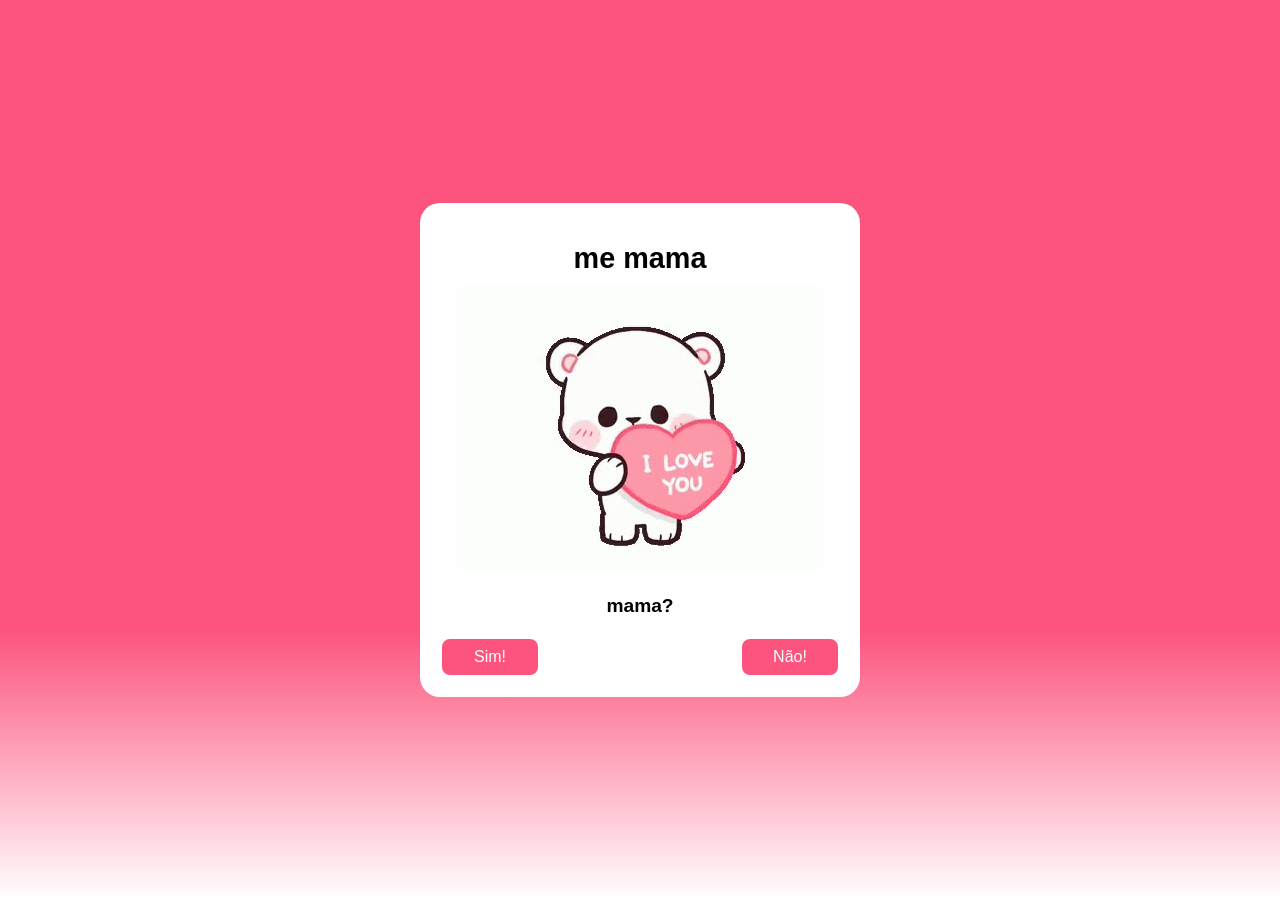
==== index.html @ 200a3e3e "Namoro" ====
<!DOCTYPE html>
<html lang="pt-br">
<head>
    <meta charset="UTF-8">
    <meta name="viewport" content="width=device-width, initial-scale=1.0" />
    <link rel="stylesheet" href="style.css" />
    <title>Teste falso</title>
</head>
<body>
    <div class="painel">
        <h1>me mama</h1>
        <img src="./assets/ursinho-fofo-apaixonado.gif" alt="gif">
        <h2>mama?</h2>

        <div class="buttons">
            <a href="yes.html"><button id="sim">Sim!</button></a>
            <button onmouseover= "desvia()" id="nao">Não!</button>
        </div>
    </div>

    <script src="script.js"></script>
</body>
</html>
---- style.css ----
body{
    font-family: 'Franklin Gothic Medium', 'Arial Narrow', Arial, sans-serif;
    background: linear-gradient(180deg, #FC547E 70%, white);
    display: flex;
    align-items: center;
    justify-content: center;
    width: 100vw;
    height: 100vh; 
    margin: 0;
    padding: 0;
    overflow: hidden;
}

.painel {
    background: white;
    width: 80%;
    max-width: 400px;
    max-height: 90%;
    border-radius: 20px;
    text-align: center;
    padding: 20px;  
    box-shadow: 0px 4px 10px rgba(red, green, blue, alpha);
    position: relative;
}

.painel h1{
    font-size: 1.8rem;
    margin-bottom: 10px;
}

.painel img{
    max-width: 100%;
    height: auto;   
    border-radius: 10px;
}

.painel h2{
    font-size: 1.2rem;
    margin: 20px 0;
}

.painel .buttons {
    display: flex;
    justify-content: space-between;
    flex-direction: row;
    align-items: center;

}

#sim, 
#nao{
    height: 40px;
    width: 100px;
    background: #FC547E;
    border: 2px solid white;
    border-radius: 10px;
    color: white;
    font-size: 1rem;
    cursor: pointer;
}

#sim{
    transition: transform 0.2s ease;
}

#sim:hover{
    transform: scale(1.1);
}

#nao{
    position: absolute;
    transition: top 0.4s ease, left 0.4s ease;
    top: inherit;
    right: 20px;

}
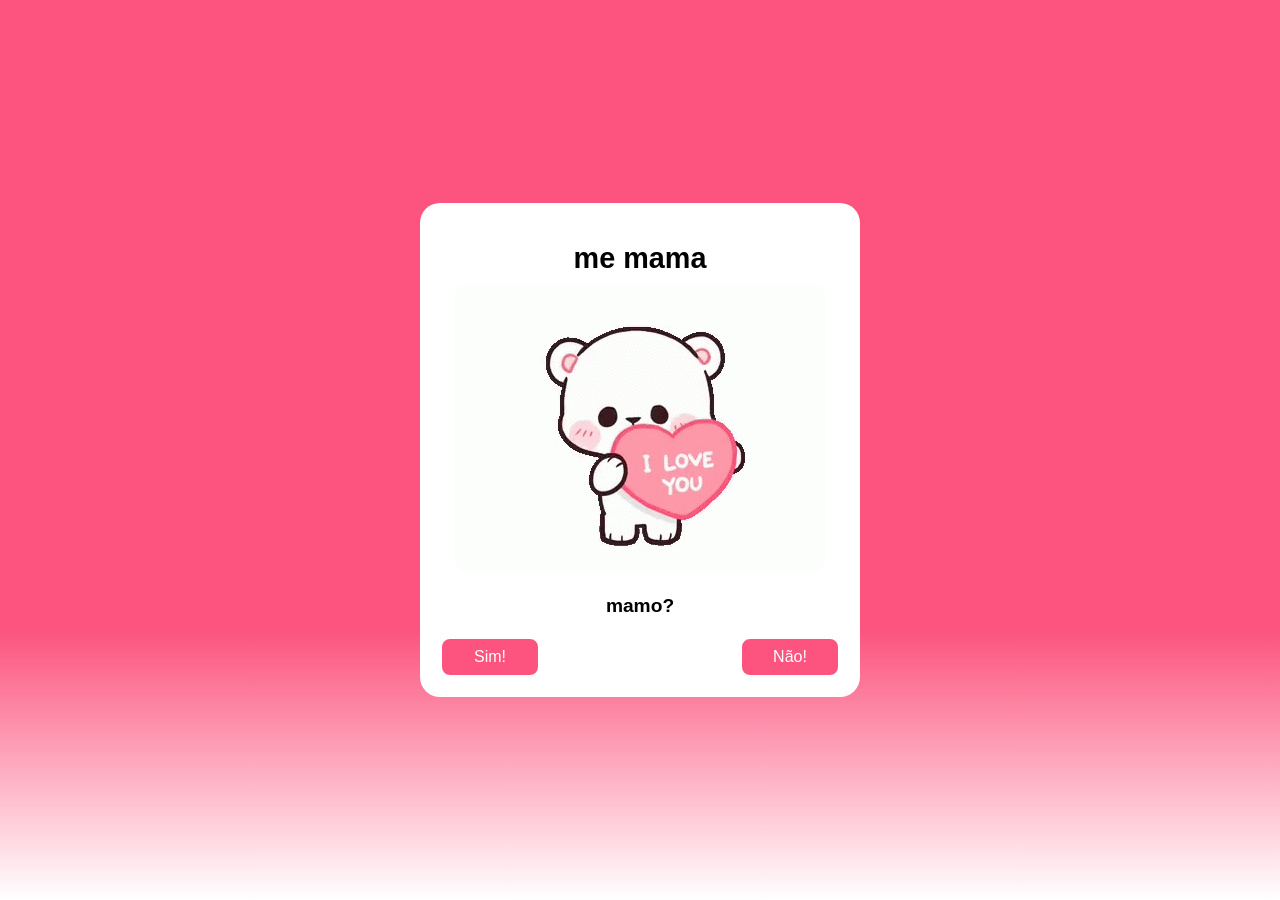
==== commit 260a0410: "Namoro" ====
--- a/index.html
+++ b/index.html
@@ -10,7 +10,7 @@
     <div class="painel">
         <h1>me mama</h1>
         <img src="./assets/ursinho-fofo-apaixonado.gif" alt="gif">
-        <h2>mama?</h2>
+        <h2>mamo?</h2>
 
         <div class="buttons">
             <a href="yes.html"><button id="sim">Sim!</button></a>
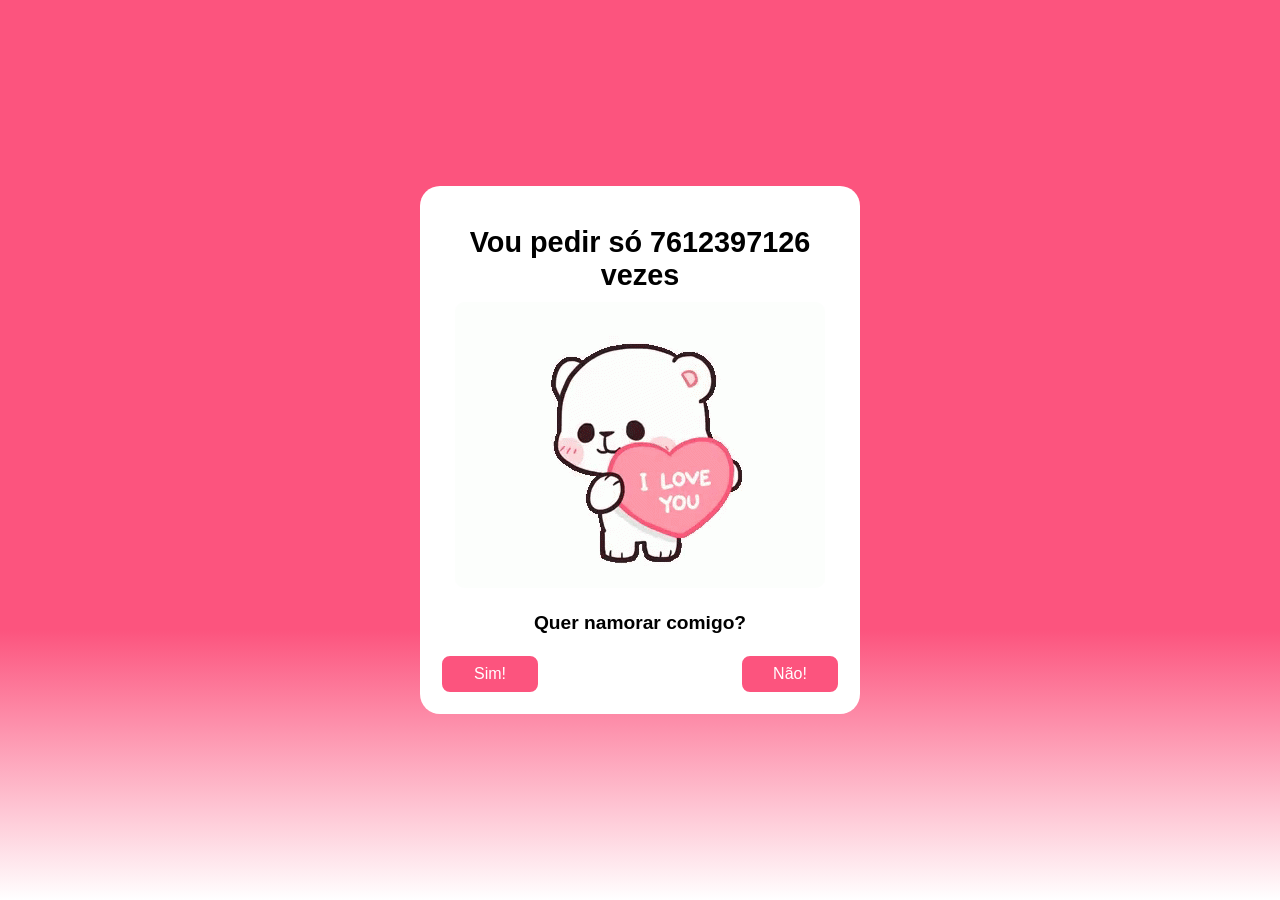
==== commit e053413c: "namoro" ====
--- a/index.html
+++ b/index.html
@@ -4,13 +4,13 @@
     <meta charset="UTF-8">
     <meta name="viewport" content="width=device-width, initial-scale=1.0" />
     <link rel="stylesheet" href="style.css" />
-    <title>Teste falso</title>
+    <title>Pedido de namoro</title>
 </head>
 <body>
     <div class="painel">
-        <h1>me mama</h1>
+        <h1>Vou pedir só 7612397126 vezes</h1>
         <img src="./assets/ursinho-fofo-apaixonado.gif" alt="gif">
-        <h2>mamo?</h2>
+        <h2>Quer namorar comigo?</h2>
 
         <div class="buttons">
             <a href="yes.html"><button id="sim">Sim!</button></a>
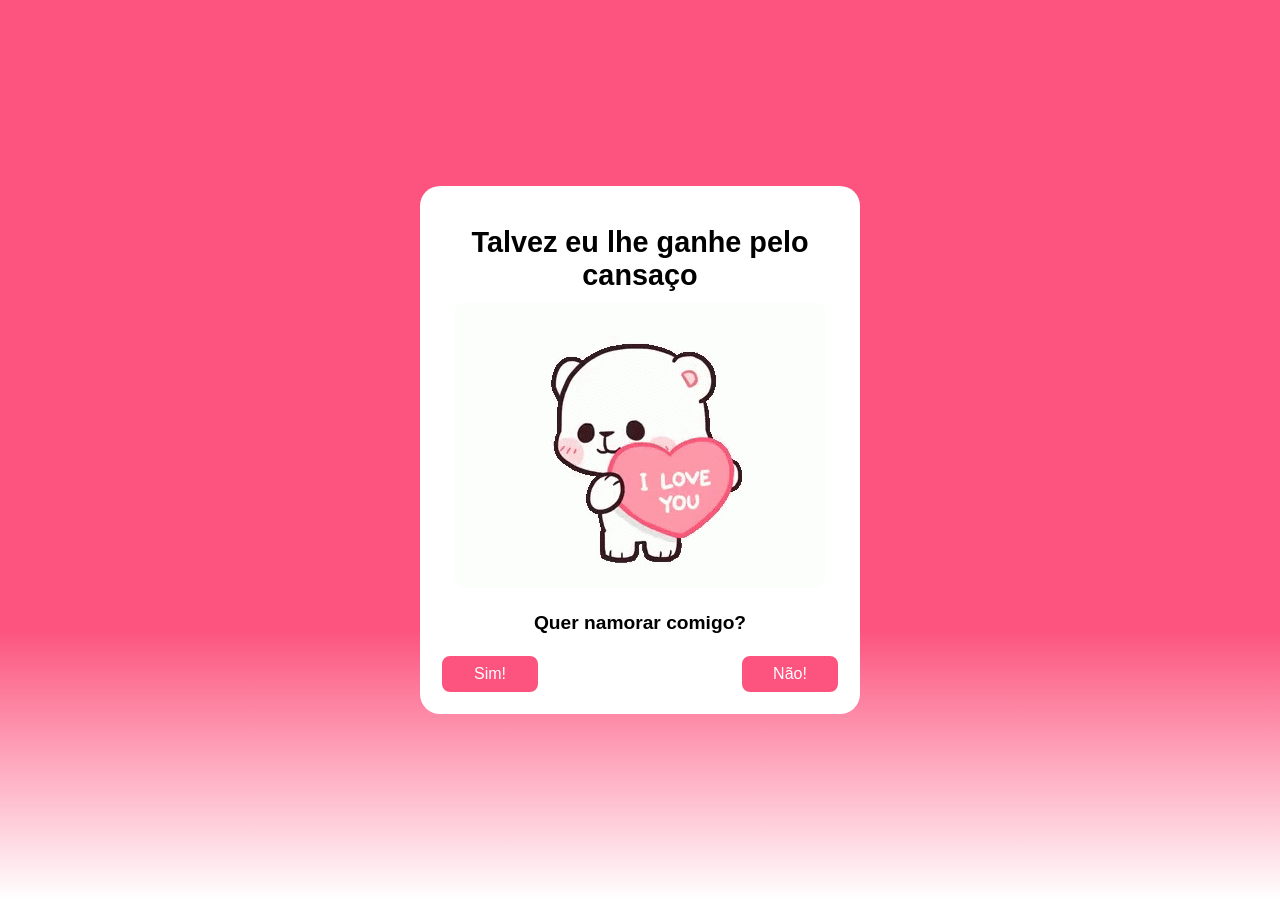
==== commit e5925d82: "namoro" ====
--- a/index.html
+++ b/index.html
@@ -8,7 +8,7 @@
 </head>
 <body>
     <div class="painel">
-        <h1>Vou pedir só 7612397126 vezes</h1>
+        <h1>Talvez eu lhe ganhe pelo cansaço</h1>
         <img src="./assets/ursinho-fofo-apaixonado.gif" alt="gif">
         <h2>Quer namorar comigo?</h2>
 
